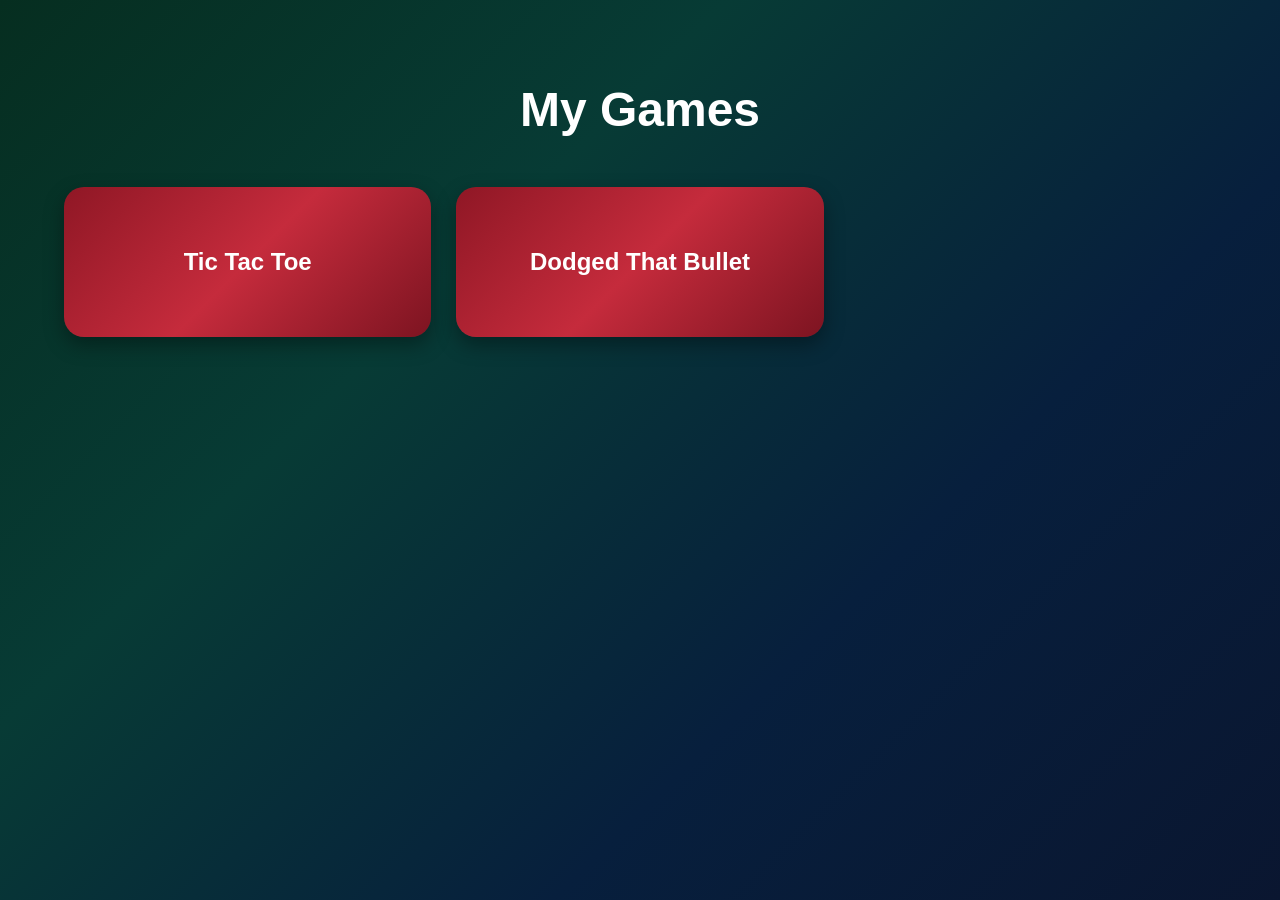
==== index.html @ 82c25c8c "Update game link from Scratch to Dodged That Bullet" ====
<!DOCTYPE html>
<html lang="en">
<head>
    <meta charset="UTF-8">
    <meta name="viewport" content="width=device-width, initial-scale=1.0">

    <title>My Games</title>

    <link rel="stylesheet" href="style1.css">
</head>

<body>

    <main>
        <h1>My Games</h1>

        <div class="game-row">
            <a href="Tic Tac Toe/tic tac toe pg1.html" class="game-button">
                Tic Tac Toe
            </a>

            <a href="Dodged that bullet/dodged that bullet page.html" class="game-button" target="_blank">
                Dodged That Bullet
            </a>
            
        </div>
    </main>

</body>
</html>
---- style1.css ----
* {
    box-sizing: border-box;
}

html {
    scroll-behavior: smooth;
}

body {
    margin: 0;
    min-height: 100vh;

    font-family: Arial, sans-serif;
    color: white;

    background: linear-gradient(
        135deg,
        #062e20,
        #073b35,
        #071f3d,
        #0a1630
    );
}

main {
    width: 90%;
    max-width: 1200px;
    margin: 0 auto;
    padding: 50px 0;
}

h1 {
    text-align: center;
    font-size: 48px;
    margin-bottom: 50px;
}

.game-row {
    display: grid;
    grid-template-columns: repeat(3, 1fr);
    gap: 25px;
    margin-bottom: 25px;
}

.game-button {
    display: flex;
    align-items: center;
    justify-content: center;

    min-height: 150px;
    padding: 20px;

    border-radius: 20px;

    background: linear-gradient(
        135deg,
        #8f1725,
        #c52b3c,
        #7d1421
    );

    color: white;
    text-decoration: none;

    font-size: 24px;
    font-weight: bold;

    box-shadow: 0 8px 20px rgba(0, 0, 0, 0.35);

    transition:
        transform 0.2s ease,
        box-shadow 0.2s ease;
}

.game-button:hover {
    transform: translateY(-6px) scale(1.02);

    box-shadow: 0 14px 30px rgba(0, 0, 0, 0.5);
}

.game-button:active {
    transform: translateY(-2px) scale(0.99);
}

@media (max-width: 700px) {
    .game-row {
        grid-template-columns: 1fr;
    }

    h1 {
        font-size: 36px;
    }
}
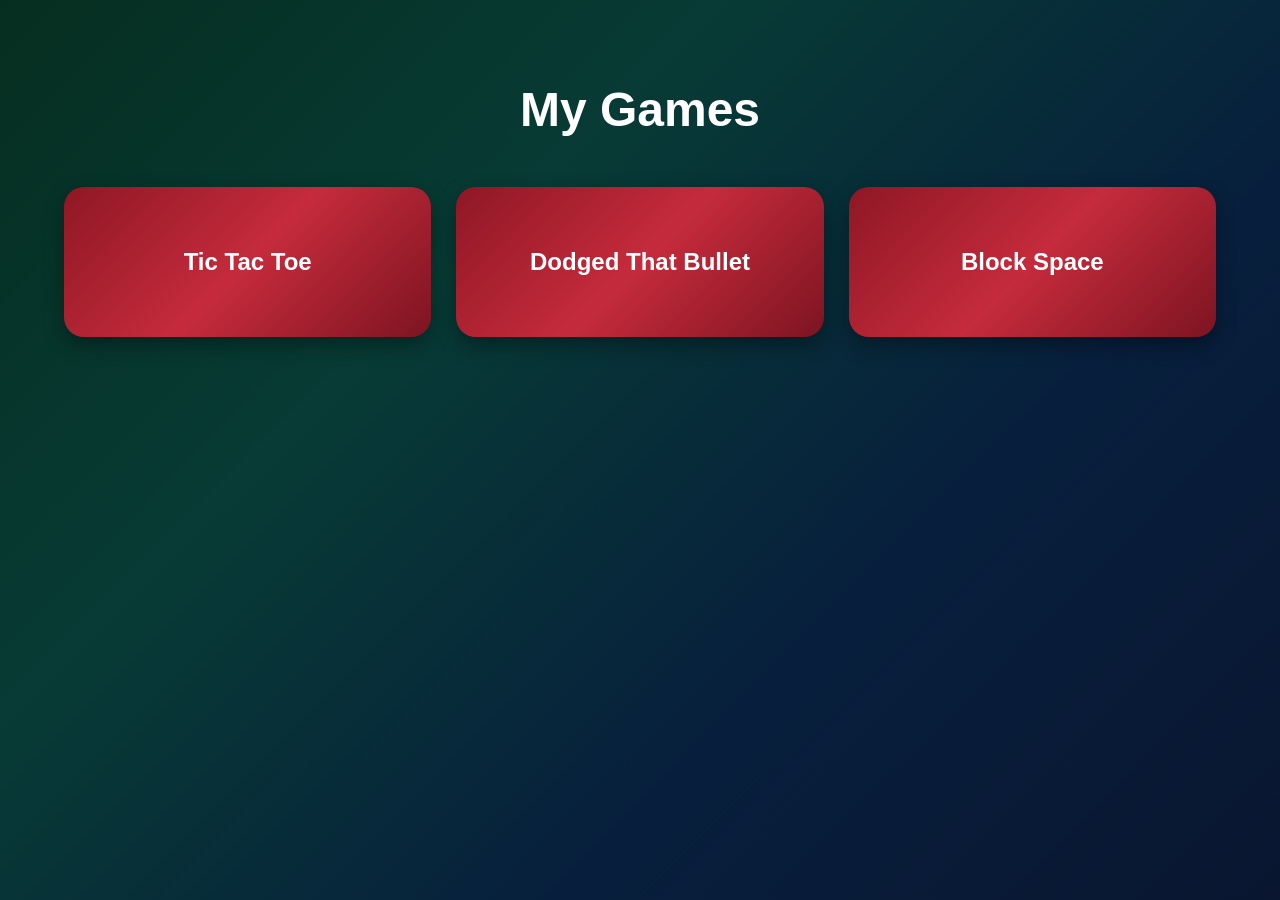
==== commit 5cae5bf5: "Fix HTML structure by adding missing newline" ====
--- a/index.html
+++ b/index.html
@@ -22,6 +22,10 @@
             <a href="Dodged that bullet/dodged that bullet page.html" class="game-button" target="_blank">
                 Dodged That Bullet
             </a>
+
+            <a href="Block Blast Space PG1.html" class="game-button">
+                Block Space
+            </a>
             
         </div>
     </main>
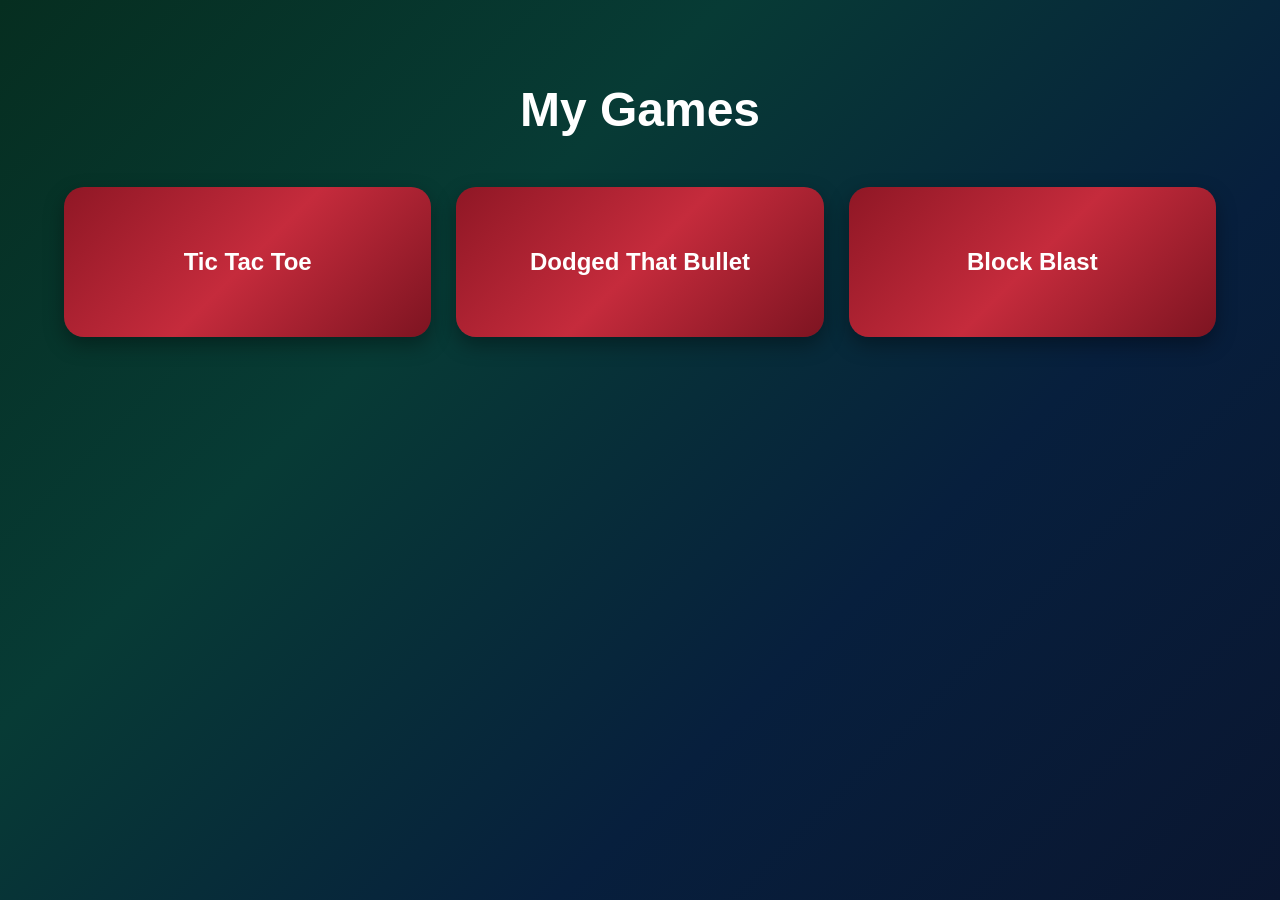
==== commit 8d432bc1: "Rename 'Block Space' to 'Block Blast' in index.html" ====
--- a/index.html
+++ b/index.html
@@ -24,7 +24,7 @@
             </a>
 
             <a href="Block Blast Space PG1.html" class="game-button">
-                Block Space
+                Block Blast
             </a>
             
         </div>
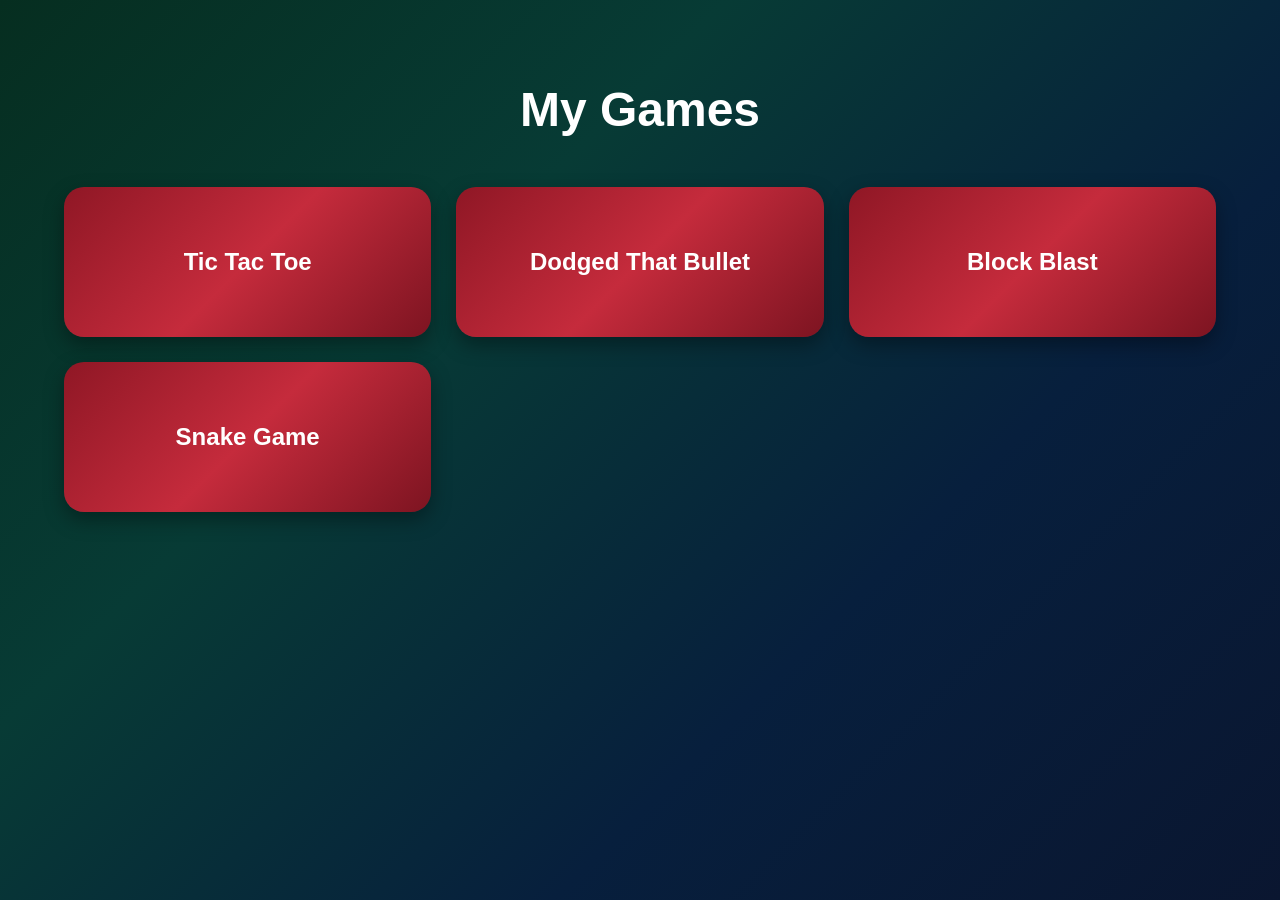
==== commit 078ea0bd: "Add link to Snake Game in index.html" ====
--- a/index.html
+++ b/index.html
@@ -23,10 +23,13 @@
                 Dodged That Bullet
             </a>
 
-            <a href="Block Blast Space PG1.html" class="game-button">
+            <a href="Block Blast/Block Blast Space PG1.html" class="game-button">
                 Block Blast
             </a>
-            
+
+            <a href="Snake Game/snake game pg1.html" class="game-button">
+                Snake Game
+            </a>
         </div>
     </main>
 
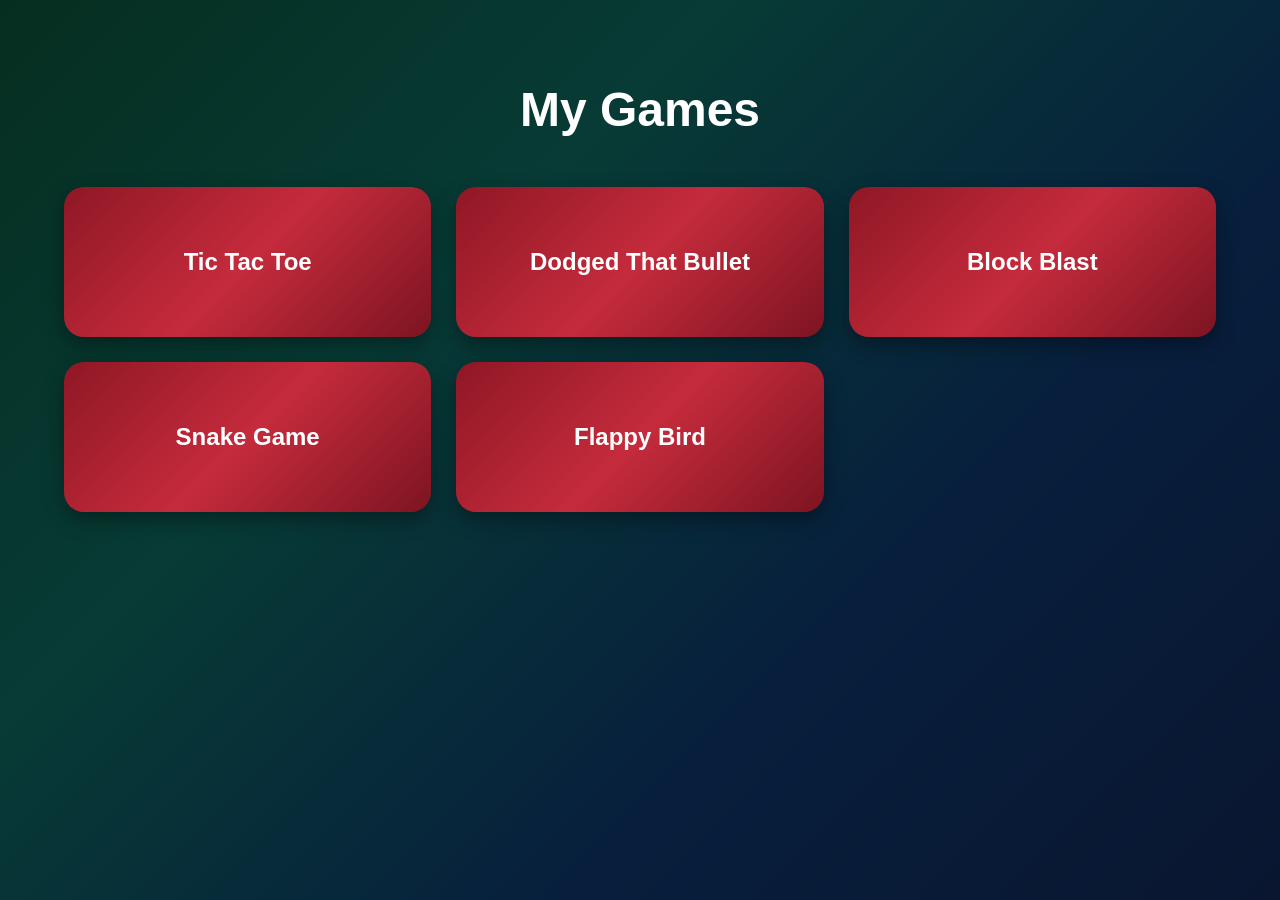
==== commit 0890f66a: "Add Flappy Bird link to index.html" ====
--- a/index.html
+++ b/index.html
@@ -30,6 +30,10 @@
             <a href="Snake Game/snake game pg1.html" class="game-button">
                 Snake Game
             </a>
+
+            <a href="Flappy Bird/flappy bird pg1.html" class="game-button">
+                Flappy Bird
+            </a>
         </div>
     </main>
 
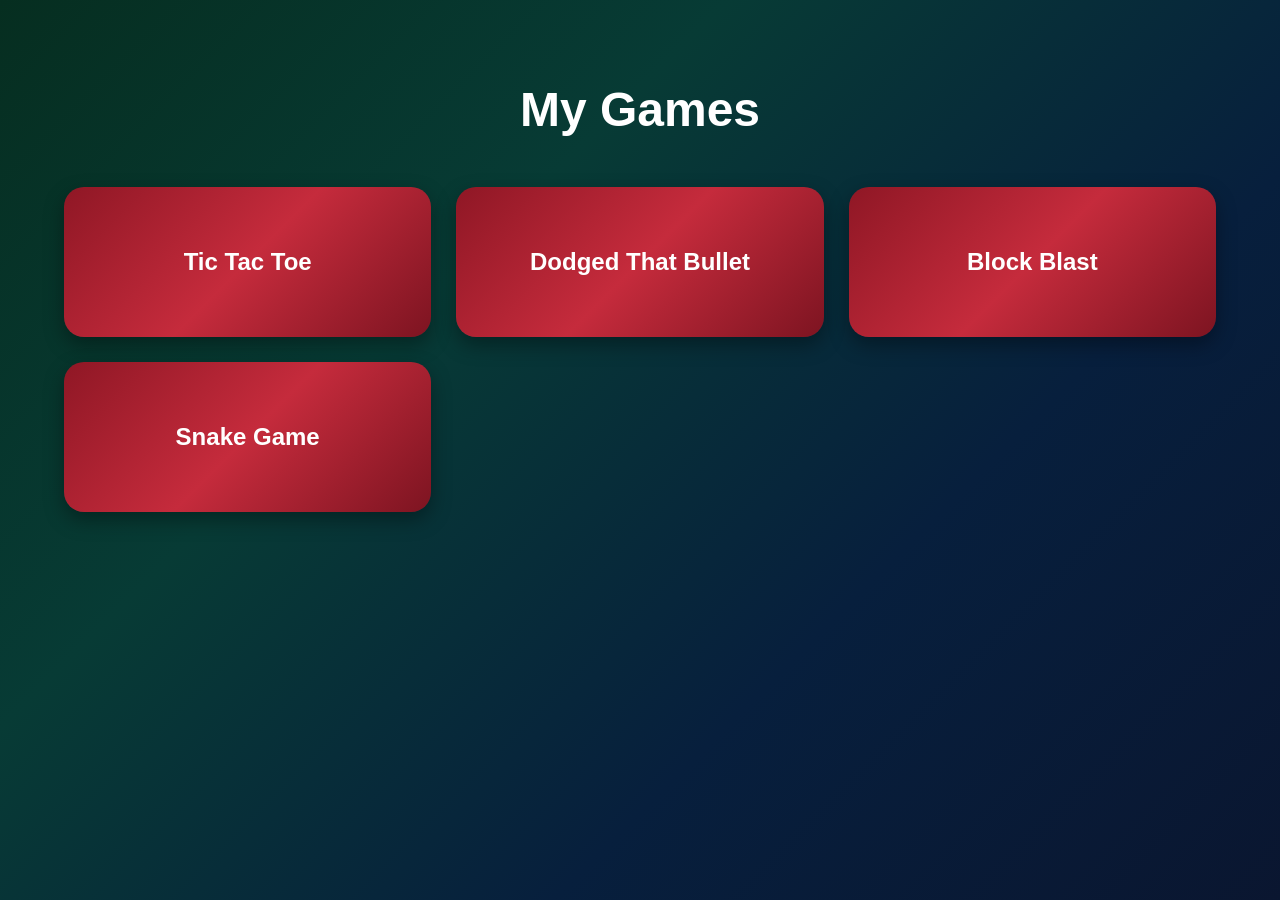
==== commit 231e7dba: "Remove Flappy Bird link from index.html" ====
--- a/index.html
+++ b/index.html
@@ -31,8 +31,6 @@
                 Snake Game
             </a>
 
-            <a href="Flappy Bird/flappy bird pg1.html" class="game-button">
-                Flappy Bird
             </a>
         </div>
     </main>
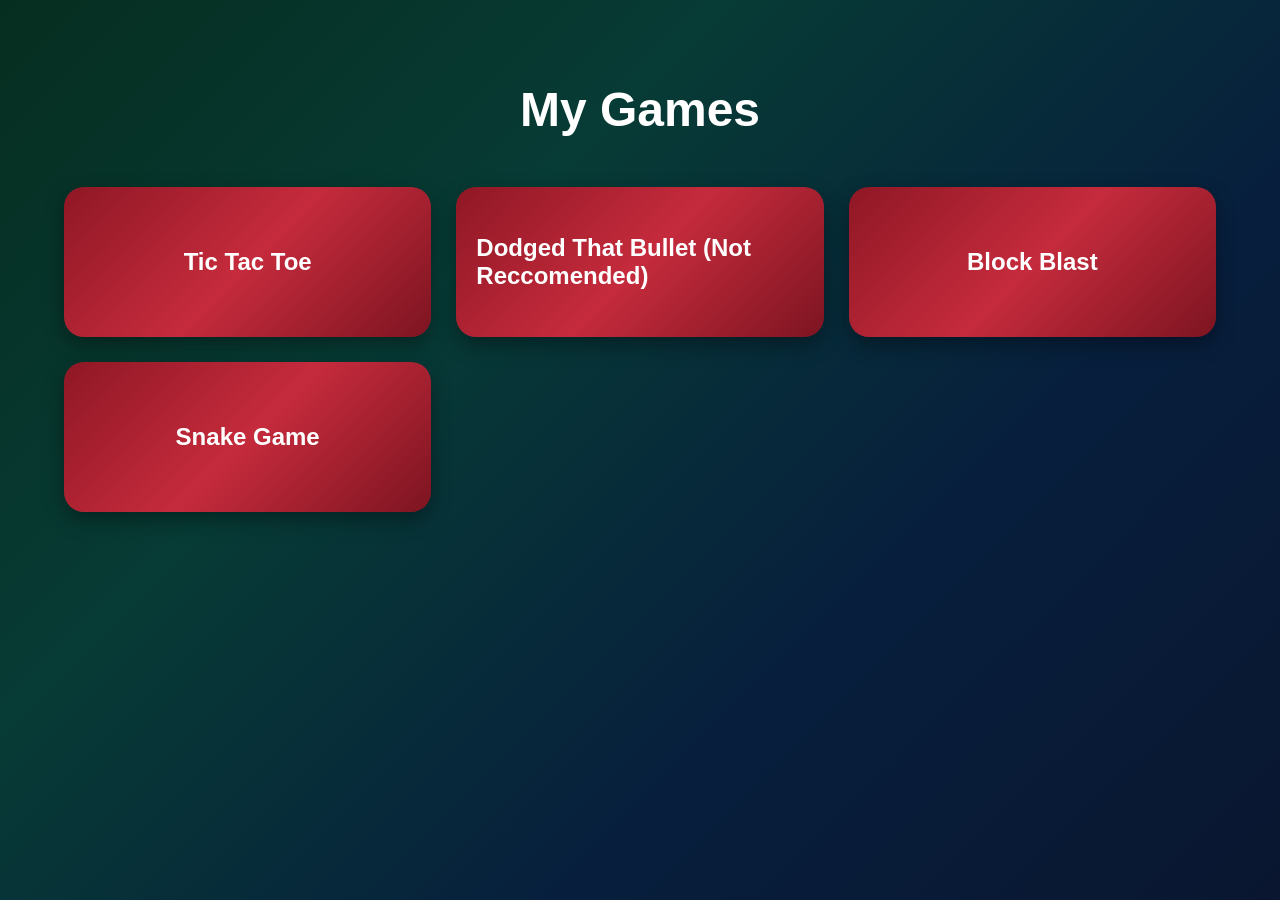
==== commit 68a3306c: "Update link text for 'Dodged That Bullet' game" ====
--- a/index.html
+++ b/index.html
@@ -20,7 +20,7 @@
             </a>
 
             <a href="Dodged that bullet/dodged that bullet page.html" class="game-button" target="_blank">
-                Dodged That Bullet
+                Dodged That Bullet          (Not Reccomended)
             </a>
 
             <a href="Block Blast/Block Blast Space PG1.html" class="game-button">
